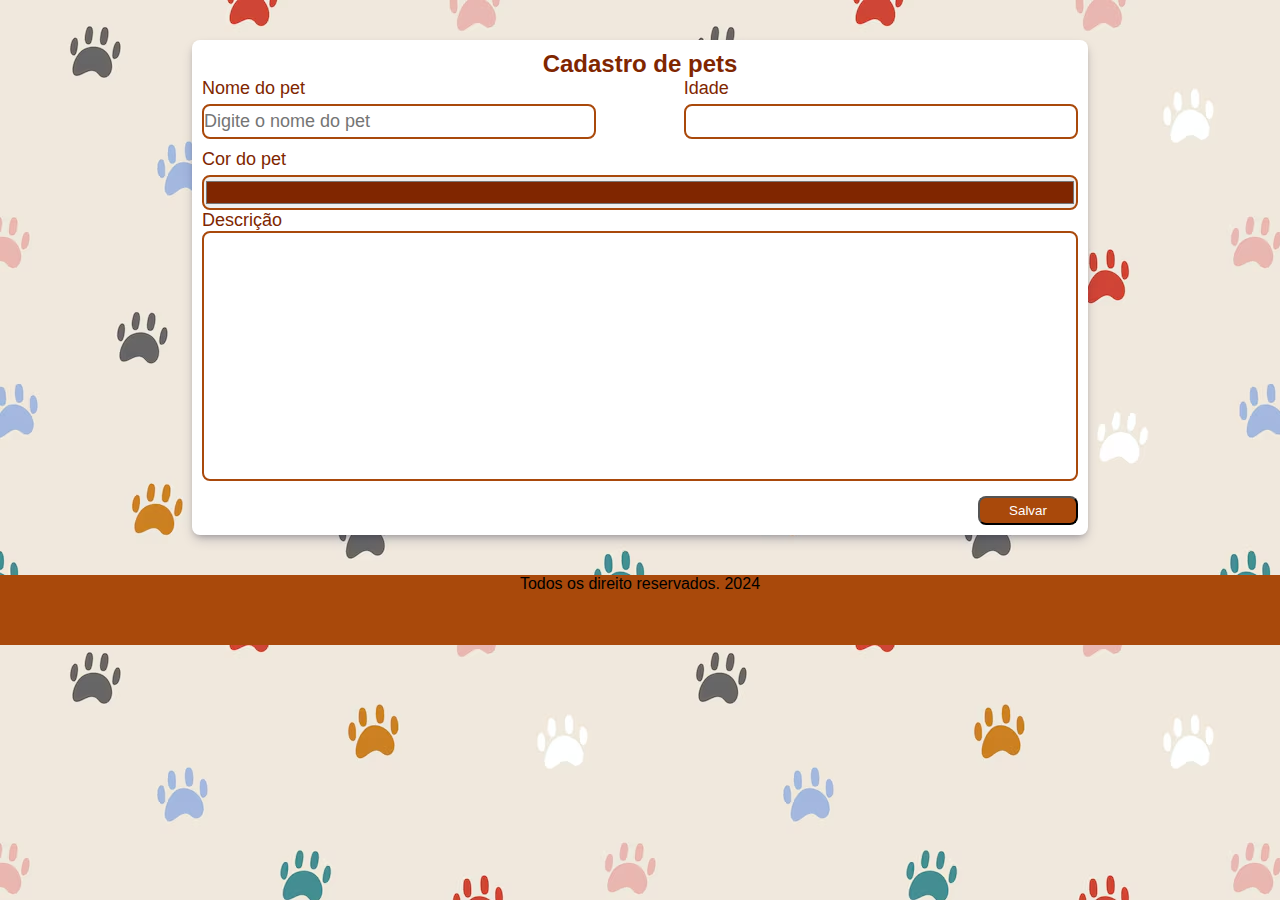
==== index.html @ a35b91f1 "primeiro commit" ====
<!DOCTYPE html>
<html lang="pt-br">
<head>
    <meta charset="UTF-8">
    <meta name="viewport" content="width=device-width, initial-scale=1.0">
    <link rel="stylesheet" href="style.css">
    <title>Home</title>
</head>
<body>
    <div class="container-home">
        <h1>Cadastro de pets</h1>
        <form>
            <div class="form-row">
                <div class="input-container flex-45">
                    <label for="nome">Nome do pet</label>
                    <input id="nome" placeholder="Digite o nome do pet"/>
                </div>
                <div class="input-container flex-45">
                    <label for="idade">Idade</label>
                    <input type="number" id="idade"/>
                </div>
            </div>

            <div class="input-container">
                <label for="cor">Cor do pet</label>
                <input type="color" id="cor" value="#802600"/>
            </div>

            <div class="descricao">
                <label for="descricao">Descrição</label>
                <textarea id="descricao"></textarea>
            </div>

            <div class="button-container">
                <button type="submit" class="button-submit">Salvar</button>
            </div>

        </form>
    </div>
    <footer class="footer-app">
        <p>Todos os direito reservados. 2024</p>
    </footer>
</body>
</html>
---- style.css ----
*{
    margin: 0;
    padding: 0;
    box-sizing: border-box;
}

body {
    background-image: url(./img/pegadas.avif);
    font-family: 'Segoe UI', Tahoma, Geneva, Verdana, sans-serif;
}

.container-home {
    width: 70%;
    background-color: #fff;
    margin: 40px auto;
    box-shadow: rgba(50, 50, 93, 0.25) 0px 6px 12px -2px, rgba(0, 0, 0, 0.3) 0px 3px 7px -3px;
    padding: 10px;
    border-radius: 8px;
    color: #802600;
    font-size: 18px;
}

.container-home h1 {
    color: #802600;
    font-size: 24px;
    text-align: center;
}

.input-container {
    display: flex;
    flex-direction: column;
}

.input-container label {
    margin-bottom: 5px;
}

.input-container input {
    width: 100%;
    height: 35px;
    border-radius: 8px;
    font-size: 18px;
    outline-color: #802600;
    border: 2px solid #a9490b;
}

.form-row {
    display: flex;
    justify-content: space-between;
    margin-bottom: 10px;

}

.flex-45 {
    flex-basis: 45%;
}

textarea {
    width: 100%;
    height: 250px;
    outline-color: #802600;
    border: 2px solid #a9490b;
    border-radius: 8px;
    font-size: 18px;
    resize: none;
}

.button-submit {
    width: 100px;
    border-radius: 8px;
    color: #fff;
    background-color: #a9490b;
    margin-top: 10px;
    padding: 5px;
}

.button-container {
    display: flex;
    justify-content: flex-end;
    align-items: center;
}

.footer-app {
    background-color: #a9490b;
    height: 70px;
    justify-content: center;
    text-align: center;
    align-items: center;
    bottom: 0;
}
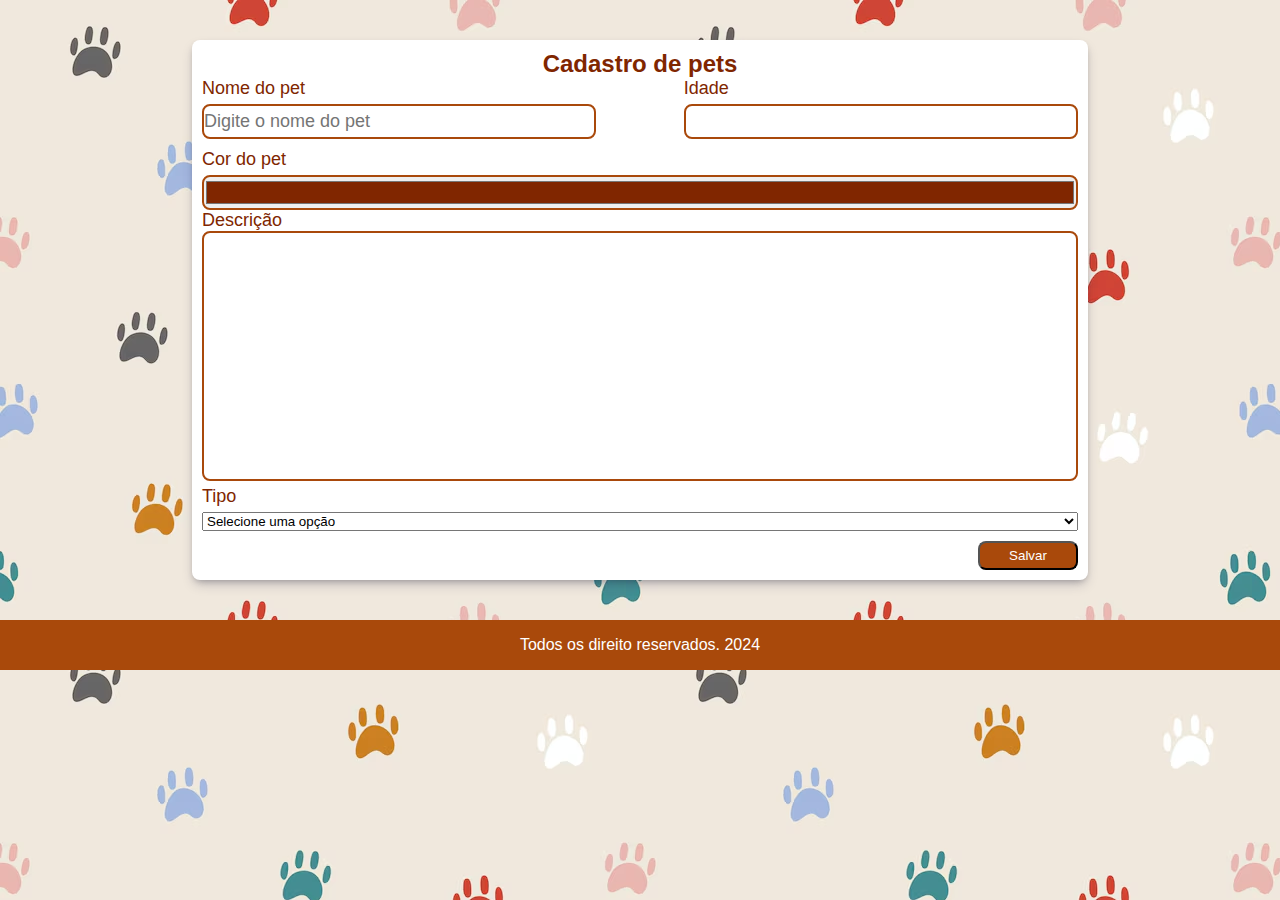
==== commit e61f2177: "adicionar tipo" ====
--- a/index.html
+++ b/index.html
@@ -9,7 +9,8 @@
 <body>
     <div class="container-home">
         <h1>Cadastro de pets</h1>
-        <form>
+        <form id="form-pet">
+
             <div class="form-row">
                 <div class="input-container flex-45">
                     <label for="nome">Nome do pet</label>
@@ -31,6 +32,19 @@
                 <textarea id="descricao"></textarea>
             </div>
 
+            <div class="input-container">
+                <label for="">Tipo</label>
+                <select name="" id="tipo">
+                    <option value="">Selecione uma opção</option>
+                    <option value="cachorro">Cachorro</option>
+                    <option value="gato">Gato</option>
+                    <option value="passado">Passaro</option>
+                    <option value="tartaruga">Tartaruga</option>
+                    <option value="peixe">Peixe</option>
+                    <option value="diversos">Diversos</option>
+                </select>
+            </div>
+
             <div class="button-container">
                 <button type="submit" class="button-submit">Salvar</button>
             </div>
@@ -40,5 +54,7 @@
     <footer class="footer-app">
         <p>Todos os direito reservados. 2024</p>
     </footer>
+
+    <script src="./cadastroPet.js"></script>
 </body>
 </html>--- a/style.css
+++ b/style.css
@@ -81,10 +81,26 @@
 }
 
 .footer-app {
+    display: flex;
     background-color: #a9490b;
-    height: 70px;
+    height: 50px;
     justify-content: center;
     text-align: center;
     align-items: center;
     bottom: 0;
+    color: #fff;
+}
+
+@media (max-width: 800px) {
+    .form-row {
+        flex-direction: column;
+    }
+
+    .container-home {
+        width: 90%;
+    }
+
+    .button-submit {
+        padding: 15px;
+    }
 }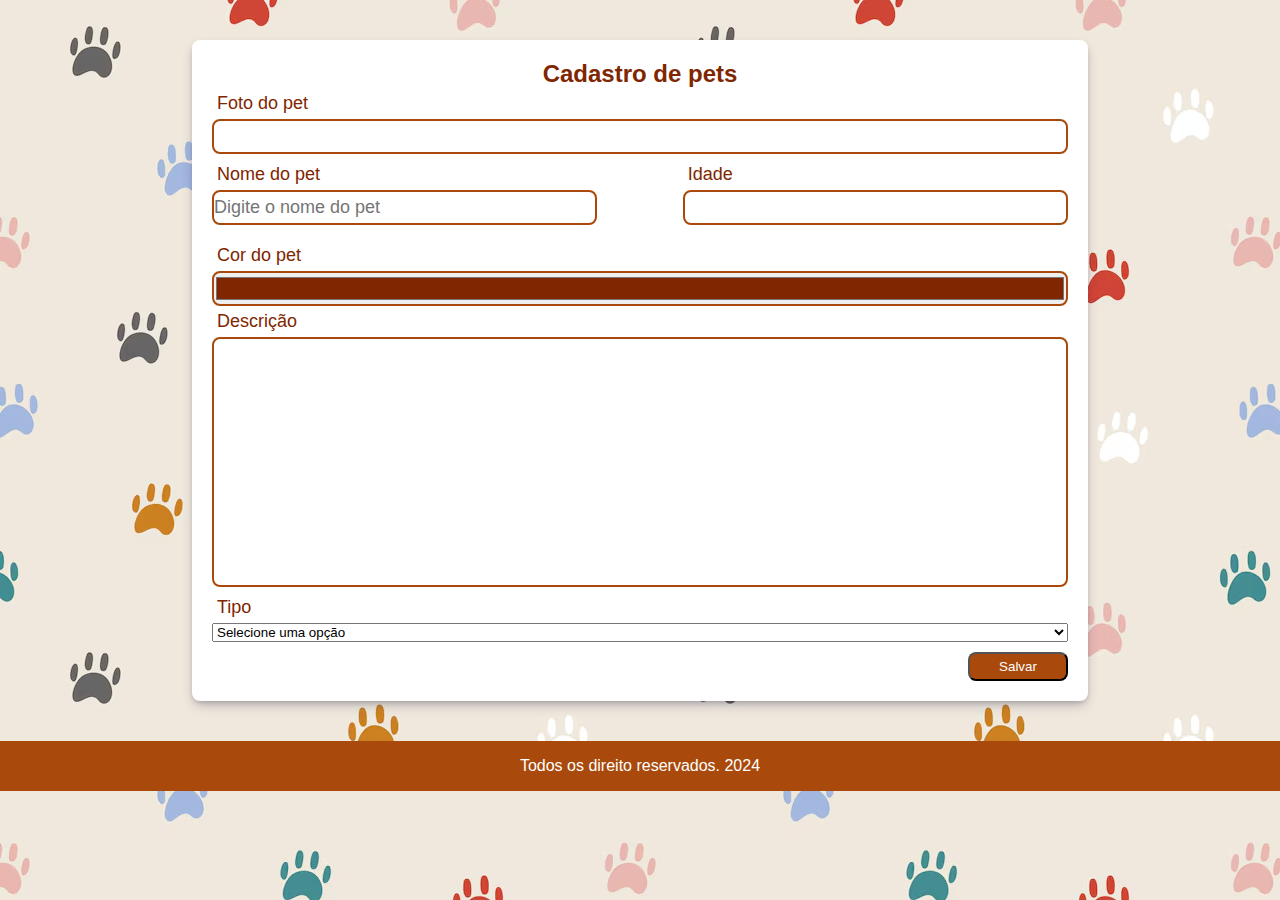
==== commit 15062d52: "update" ====
--- a/index.html
+++ b/index.html
@@ -10,6 +10,11 @@
     <div class="container-home">
         <h1>Cadastro de pets</h1>
         <form id="form-pet">
+
+            <div class="input-container">
+                <label for="foto">Foto do pet</label>
+                <input type="url" id="foto"  />
+            </div>
 
             <div class="form-row">
                 <div class="input-container flex-45">
--- a/style.css
+++ b/style.css
@@ -14,7 +14,7 @@
     background-color: #fff;
     margin: 40px auto;
     box-shadow: rgba(50, 50, 93, 0.25) 0px 6px 12px -2px, rgba(0, 0, 0, 0.3) 0px 3px 7px -3px;
-    padding: 10px;
+    padding: 20px;
     border-radius: 8px;
     color: #802600;
     font-size: 18px;
@@ -31,10 +31,6 @@
     flex-direction: column;
 }
 
-.input-container label {
-    margin-bottom: 5px;
-}
-
 .input-container input {
     width: 100%;
     height: 35px;
@@ -42,6 +38,7 @@
     font-size: 18px;
     outline-color: #802600;
     border: 2px solid #a9490b;
+    margin-bottom: 5px;
 }
 
 .form-row {
@@ -55,6 +52,10 @@
     flex-basis: 45%;
 }
 
+label {
+    margin: 5px;
+}
+
 textarea {
     width: 100%;
     height: 250px;
@@ -63,6 +64,7 @@
     border-radius: 8px;
     font-size: 18px;
     resize: none;
+    margin-top: 5px;
 }
 
 .button-submit {
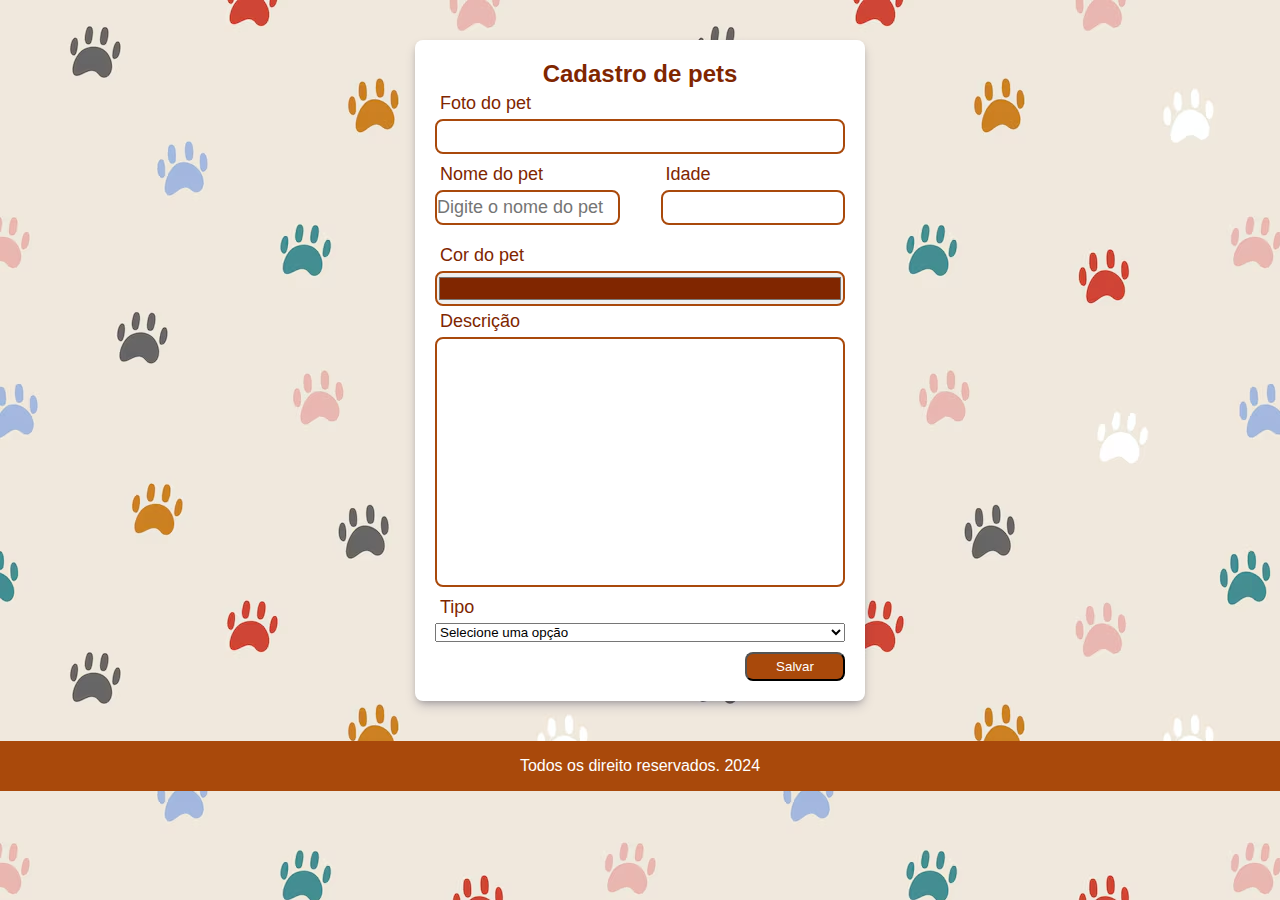
==== commit 5b5fdfdc: "update" ====
--- a/index.html
+++ b/index.html
@@ -14,12 +14,14 @@
             <div class="input-container">
                 <label for="foto">Foto do pet</label>
                 <input type="url" id="foto"  />
+                <span id="error-foto" style="color: red;"></span>
             </div>
 
             <div class="form-row">
                 <div class="input-container flex-45">
                     <label for="nome">Nome do pet</label>
                     <input id="nome" placeholder="Digite o nome do pet"/>
+                    <span id="error-nome" style="color: red;"></span>
                 </div>
                 <div class="input-container flex-45">
                     <label for="idade">Idade</label>
@@ -30,11 +32,13 @@
             <div class="input-container">
                 <label for="cor">Cor do pet</label>
                 <input type="color" id="cor" value="#802600"/>
+                <span id="error-cor" style="color: red;"></span>
             </div>
 
             <div class="descricao">
                 <label for="descricao">Descrição</label>
                 <textarea id="descricao"></textarea>
+                <span id="error-descricao" style="color: red;"></span>
             </div>
 
             <div class="input-container">
@@ -48,6 +52,7 @@
                     <option value="peixe">Peixe</option>
                     <option value="diversos">Diversos</option>
                 </select>
+                <span id="error-tipo" style="color: red;"></span>
             </div>
 
             <div class="button-container">
--- a/style.css
+++ b/style.css
@@ -10,7 +10,7 @@
 }
 
 .container-home {
-    width: 70%;
+    width: 450px;
     background-color: #fff;
     margin: 40px auto;
     box-shadow: rgba(50, 50, 93, 0.25) 0px 6px 12px -2px, rgba(0, 0, 0, 0.3) 0px 3px 7px -3px;
@@ -93,13 +93,13 @@
     color: #fff;
 }
 
-@media (max-width: 800px) {
+@media (max-width: 825px) {
     .form-row {
         flex-direction: column;
     }
 
     .container-home {
-        width: 90%;
+        width: 400px;
     }
 
     .button-submit {
